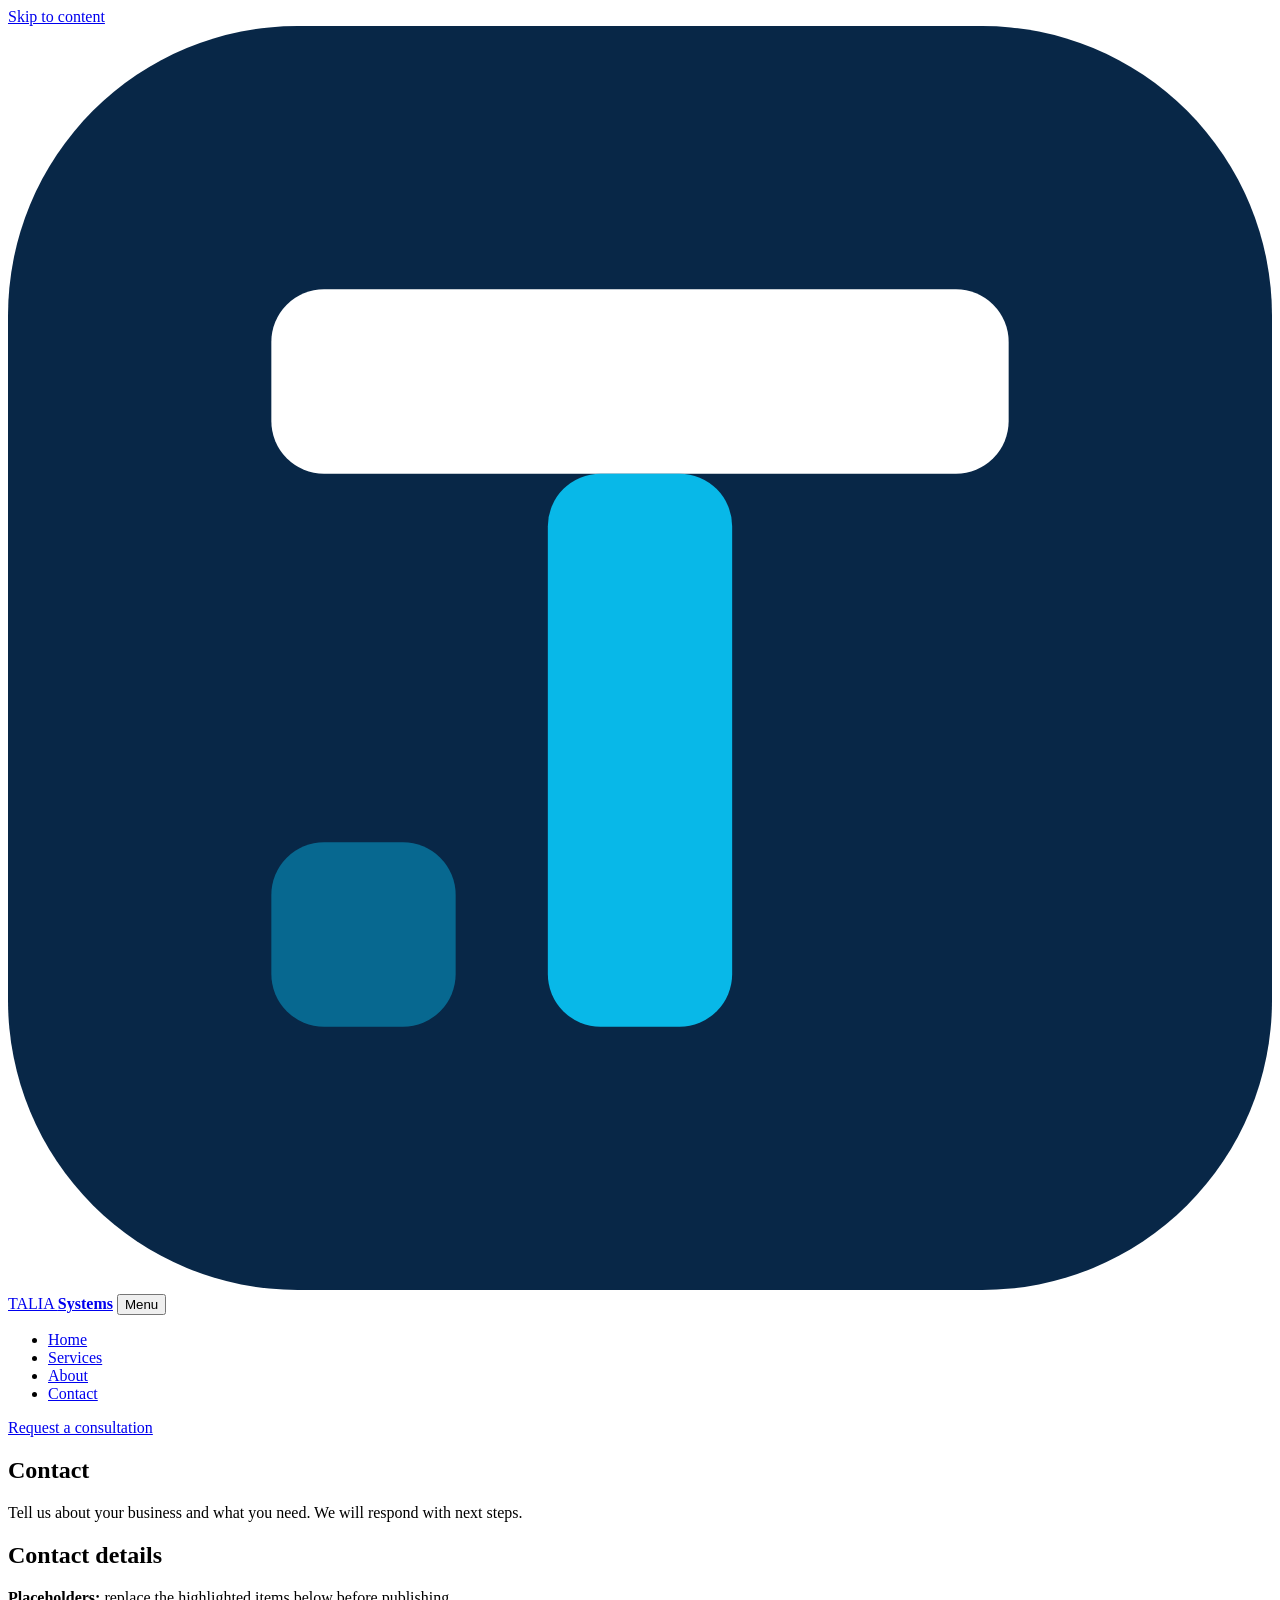
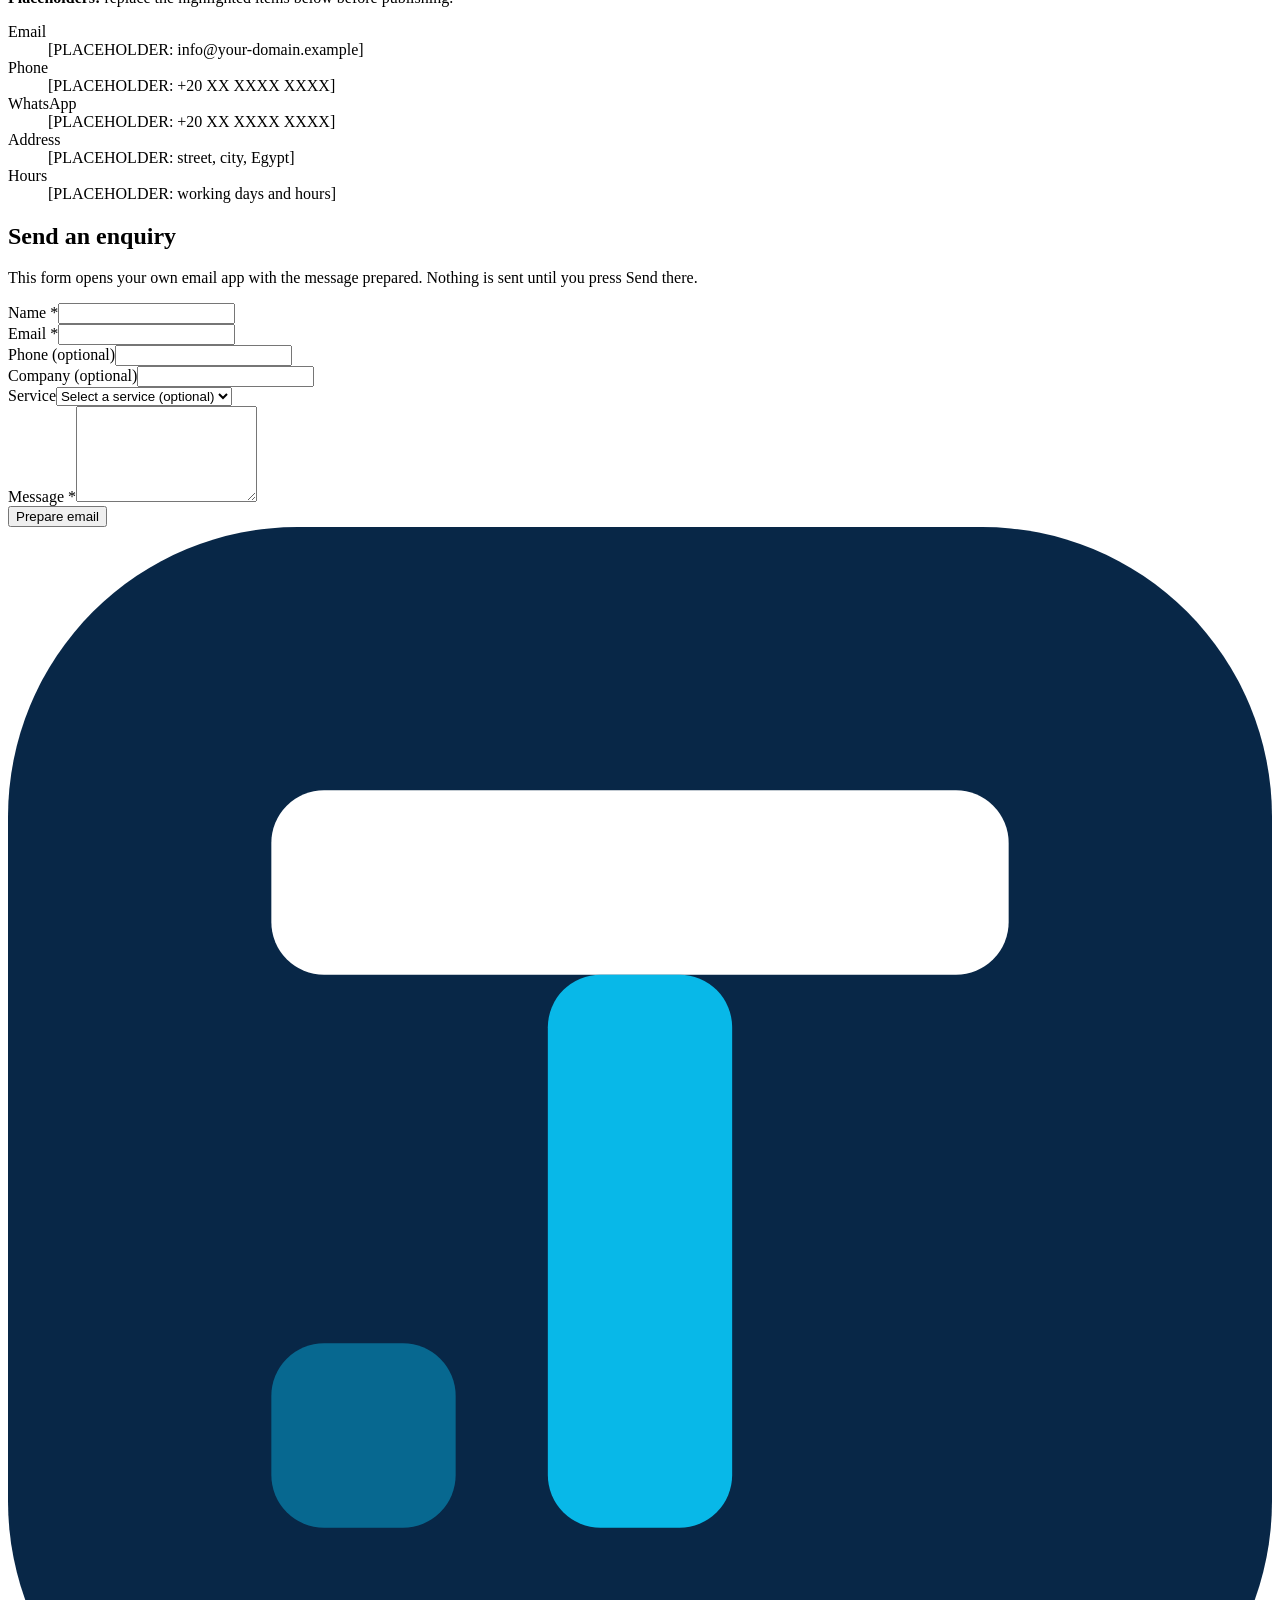
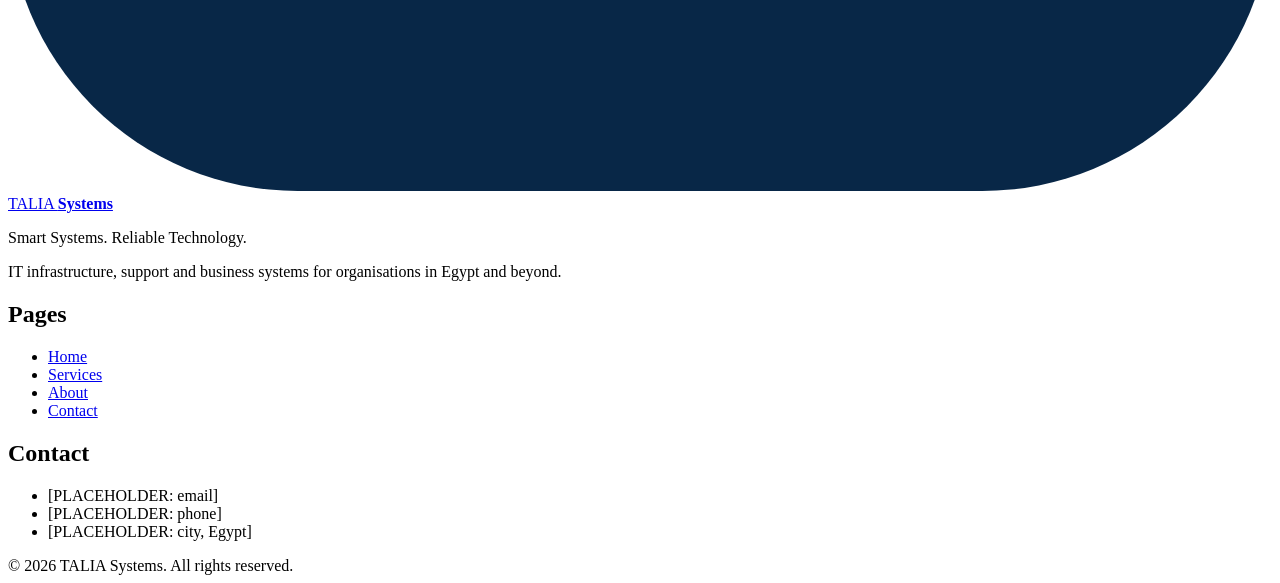
==== contact.html @ a973f9c1 "Add files" ====
<!DOCTYPE html>
<html lang="en"><head><meta charset="utf-8"><meta name="viewport" content="width=device-width,initial-scale=1">
<title>Contact | TALIA Systems</title><meta name="description" content="Contact TALIA Systems to discuss IT infrastructure, support, POS, cloud and automation for your business."><meta name="theme-color" content="#082747">
<link rel="icon" href="assets/favicon.svg" type="image/svg+xml">
<meta property="og:type" content="website"><meta property="og:site_name" content="TALIA Systems"><meta property="og:title" content="Contact | TALIA Systems"><meta property="og:description" content="Contact TALIA Systems to discuss IT infrastructure, support, POS, cloud and automation for your business."><meta property="og:image" content="assets/images/og-image.svg"><meta name="twitter:card" content="summary_large_image">
<link rel="stylesheet" href="assets/css/style.css"><script src="assets/js/main.js" defer></script></head>
<body class=""><a class="skip" href="#main">Skip to content</a>
<header class="top"><div class="wrap bar"><a class="brand" href="index.html" aria-label="TALIA Systems home"><svg class="mark" viewBox="0 0 48 48" aria-hidden="true" focusable="false"><rect width="48" height="48" rx="11" fill="#082747"/><rect x="10" y="10" width="28" height="7" rx="2" fill="#fff"/><rect x="20.5" y="17" width="7" height="21" rx="2" fill="#08B8E8"/><rect x="10" y="31" width="7" height="7" rx="2" fill="#08B8E8" opacity=".45"/></svg><span>TALIA <b>Systems</b></span></a>
<button class="burger" aria-expanded="false" aria-controls="menu"><span class="sr">Menu</span><i></i><i></i><i></i></button>
<nav id="menu" class="menu" aria-label="Main"><ul><li><a href="index.html">Home</a></li><li><a href="services.html">Services</a></li><li><a href="about.html">About</a></li><li><a href="contact.html" aria-current="page">Contact</a></li></ul><a class="btn btn-s" href="contact.html">Request a consultation</a></nav></div></header>
<main id="main"><section class="phead"><div class="wrap"><h1>Contact</h1><p class="lead">Tell us about your business and what you need. We will respond with next steps.</p></div></section>
<section class="sec"><div class="wrap cgrid"><div><h2>Contact details</h2><p class="note"><strong>Placeholders:</strong> replace the highlighted items below before publishing.</p><dl class="det"><dt>Email</dt><dd><span class="ph">[PLACEHOLDER: info@your-domain.example]</span></dd><dt>Phone</dt><dd><span class="ph">[PLACEHOLDER: +20 XX XXXX XXXX]</span></dd><dt>WhatsApp</dt><dd><span class="ph">[PLACEHOLDER: +20 XX XXXX XXXX]</span></dd><dt>Address</dt><dd><span class="ph">[PLACEHOLDER: street, city, Egypt]</span></dd><dt>Hours</dt><dd><span class="ph">[PLACEHOLDER: working days and hours]</span></dd></dl></div>
<div><h2>Send an enquiry</h2><p class="mut">This form opens your own email app with the message prepared. Nothing is sent until you press Send there.</p>
<form id="cform" novalidate data-email="info@your-domain.example"><div class="fld"><label for="name">Name <span aria-hidden="true">*</span></label><input id="name" name="name" autocomplete="name" required><span class="err" id="e-name"></span></div>
<div class="fld"><label for="email">Email <span aria-hidden="true">*</span></label><input id="email" name="email" type="email" autocomplete="email" required><span class="err" id="e-email"></span></div>
<div class="fld"><label for="phone">Phone (optional)</label><input id="phone" name="phone" type="tel" autocomplete="tel"></div>
<div class="fld"><label for="company">Company (optional)</label><input id="company" name="company" autocomplete="organization"></div>
<div class="fld"><label for="service">Service</label><select id="service" name="service"><option value="">Select a service (optional)</option><option value="infrastructure">IT infrastructure</option><option value="servers">Server administration</option><option value="networking">Networking</option><option value="managed-it">Managed IT support</option><option value="business-systems">Business systems</option><option value="pos">POS systems</option><option value="open-source">Open-source solutions</option><option value="virtualization">Virtualization</option><option value="docker">Docker and containers</option><option value="cloud">Cloud</option><option value="asset-management">IT asset management</option><option value="automation">Automation</option><option value="other">Other / not sure</option></select></div>
<div class="fld"><label for="message">Message <span aria-hidden="true">*</span></label><textarea id="message" name="message" rows="6" required minlength="10"></textarea><span class="err" id="e-message"></span></div>
<button class="btn" type="submit">Prepare email</button><div id="fstatus" role="status" aria-live="polite"></div></form></div></div></section></main><footer class="foot"><div class="wrap fgrid"><div><a class="brand brand-l" href="index.html"><svg class="mark" viewBox="0 0 48 48" aria-hidden="true" focusable="false"><rect width="48" height="48" rx="11" fill="#082747"/><rect x="10" y="10" width="28" height="7" rx="2" fill="#fff"/><rect x="20.5" y="17" width="7" height="21" rx="2" fill="#08B8E8"/><rect x="10" y="31" width="7" height="7" rx="2" fill="#08B8E8" opacity=".45"/></svg><span>TALIA <b>Systems</b></span></a><p>Smart Systems. Reliable Technology.</p><p class="mut">IT infrastructure, support and business systems for organisations in Egypt and beyond.</p></div>
<nav aria-label="Footer"><h2>Pages</h2><ul><li><a href="index.html">Home</a></li><li><a href="services.html">Services</a></li><li><a href="about.html">About</a></li><li><a href="contact.html">Contact</a></li></ul></nav>
<div><h2>Contact</h2><ul><li><span class="ph">[PLACEHOLDER: email]</span></li><li><span class="ph">[PLACEHOLDER: phone]</span></li><li><span class="ph">[PLACEHOLDER: city, Egypt]</span></li></ul></div></div>
<div class="wrap legal">&copy; <span data-year>2026</span> TALIA Systems. All rights reserved.</div></footer></body></html>
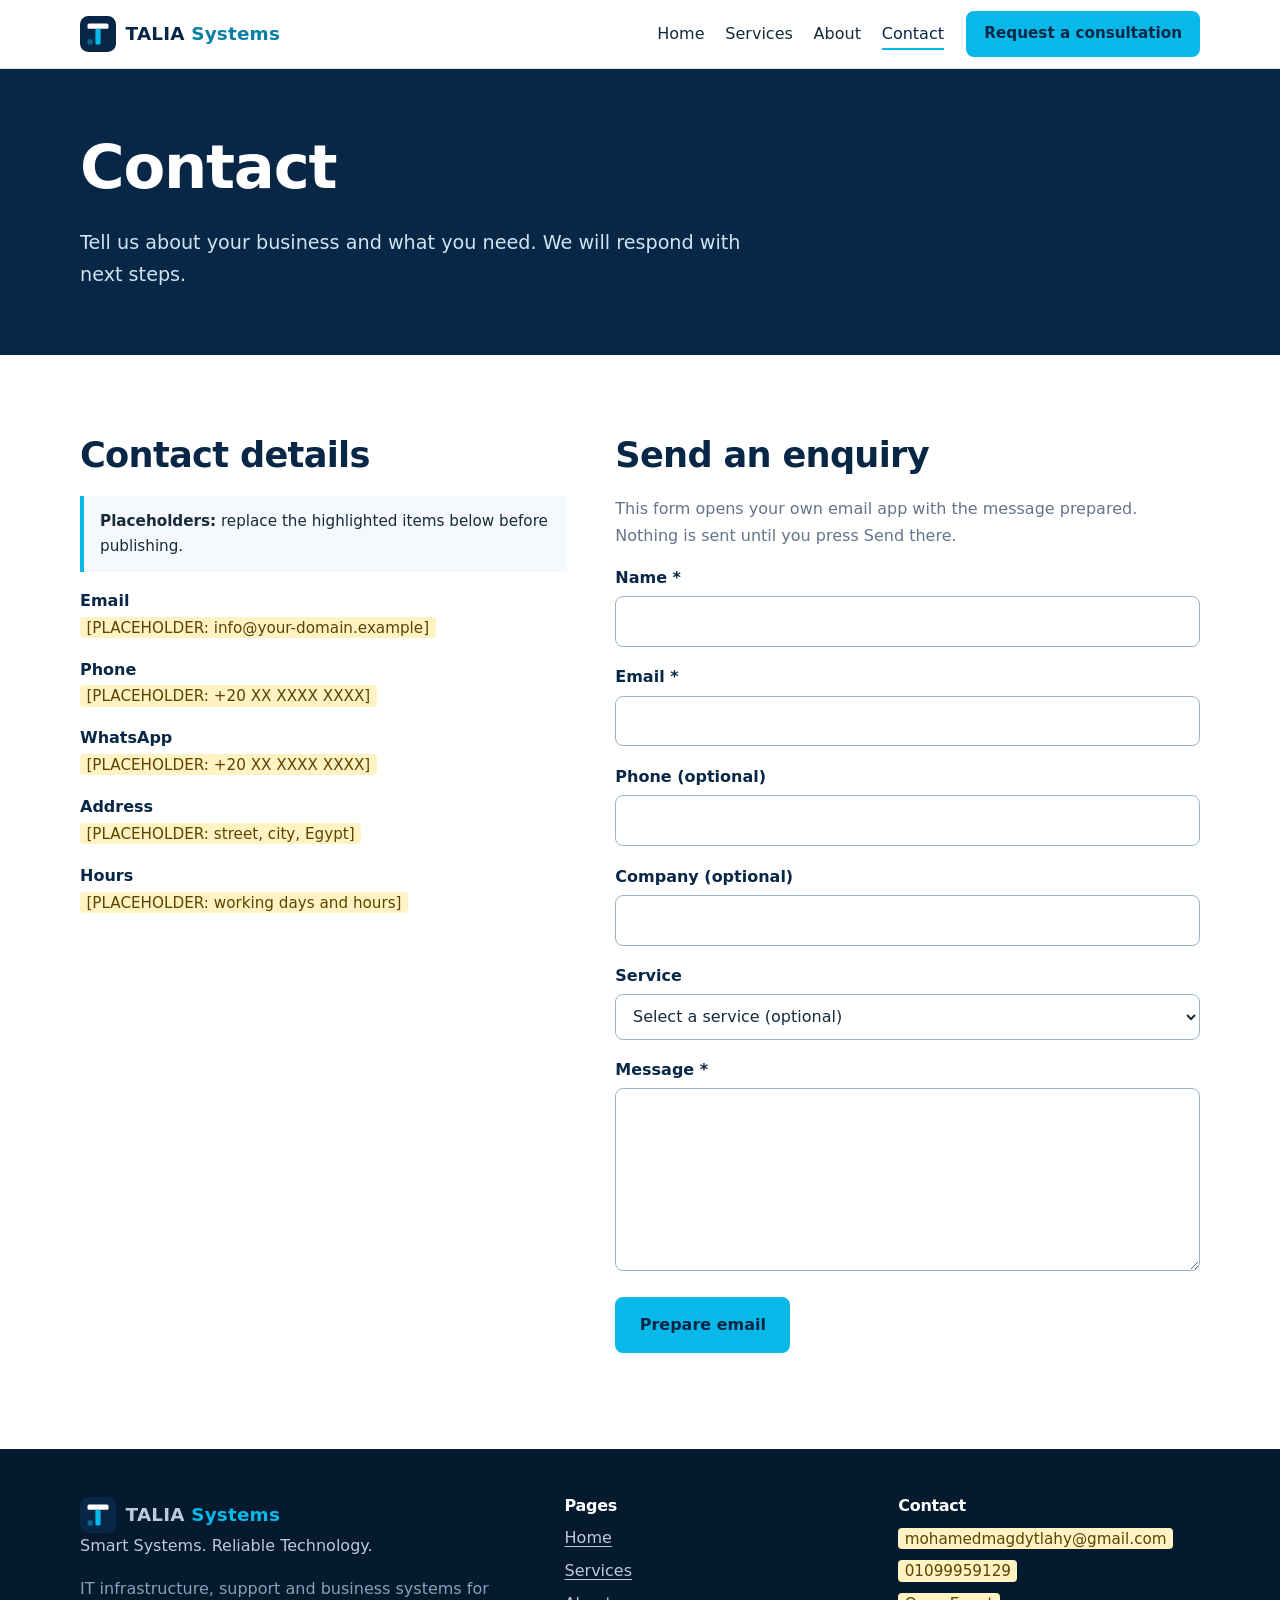
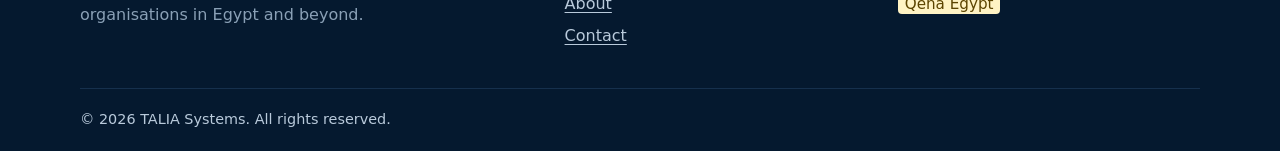
==== commit 8a113c45: "replace placeholders" ====
--- a/contact.html
+++ b/contact.html
@@ -19,5 +19,5 @@
 <div class="fld"><label for="message">Message <span aria-hidden="true">*</span></label><textarea id="message" name="message" rows="6" required minlength="10"></textarea><span class="err" id="e-message"></span></div>
 <button class="btn" type="submit">Prepare email</button><div id="fstatus" role="status" aria-live="polite"></div></form></div></div></section></main><footer class="foot"><div class="wrap fgrid"><div><a class="brand brand-l" href="index.html"><svg class="mark" viewBox="0 0 48 48" aria-hidden="true" focusable="false"><rect width="48" height="48" rx="11" fill="#082747"/><rect x="10" y="10" width="28" height="7" rx="2" fill="#fff"/><rect x="20.5" y="17" width="7" height="21" rx="2" fill="#08B8E8"/><rect x="10" y="31" width="7" height="7" rx="2" fill="#08B8E8" opacity=".45"/></svg><span>TALIA <b>Systems</b></span></a><p>Smart Systems. Reliable Technology.</p><p class="mut">IT infrastructure, support and business systems for organisations in Egypt and beyond.</p></div>
 <nav aria-label="Footer"><h2>Pages</h2><ul><li><a href="index.html">Home</a></li><li><a href="services.html">Services</a></li><li><a href="about.html">About</a></li><li><a href="contact.html">Contact</a></li></ul></nav>
-<div><h2>Contact</h2><ul><li><span class="ph">[PLACEHOLDER: email]</span></li><li><span class="ph">[PLACEHOLDER: phone]</span></li><li><span class="ph">[PLACEHOLDER: city, Egypt]</span></li></ul></div></div>
-<div class="wrap legal">&copy; <span data-year>2026</span> TALIA Systems. All rights reserved.</div></footer></body></html>+<div><h2>Contact</h2><ul><li><span class="ph">mohamedmagdytlahy@gmail.com</span></li><li><span class="ph">01099959129</span></li><li><span class="ph">Qena Egypt</span></li></ul></div></div>
+<div class="wrap legal">&copy; <span data-year>2026</span> TALIA Systems. All rights reserved.</div></footer></body></html>
--- a/assets/css/style.css
+++ b/assets/css/style.css
@@ -0,0 +1,61 @@
+:root{--navy:#082747;--cyan:#08B8E8;--white:#fff;--bg:#F5F8FC;--ink:#172B3A;--mut:#64748B;--line:#dbe4ee;--cyan-d:#0a7fa3;--r:10px}
+*{box-sizing:border-box}html{scroll-behavior:smooth;scroll-padding-top:84px}
+body{margin:0;font:1rem/1.65 "Segoe UI",system-ui,-apple-system,"Helvetica Neue",Arial,sans-serif;color:var(--ink);background:var(--white);-webkit-text-size-adjust:100%}
+img,svg{max-width:100%}a{color:var(--cyan-d);text-underline-offset:3px}a:hover{color:var(--navy)}
+:focus-visible{outline:3px solid var(--cyan);outline-offset:3px;border-radius:4px}
+.sr,.skip:not(:focus){position:absolute;width:1px;height:1px;overflow:hidden;clip:rect(0 0 0 0);white-space:nowrap}
+.skip:focus{position:fixed;top:8px;left:8px;z-index:99;background:var(--white);padding:.6rem 1rem;border-radius:6px}
+.wrap{width:min(1120px,100% - 2.5rem);margin-inline:auto}
+h1,h2,h3{font-weight:700;line-height:1.15;letter-spacing:-.02em;color:var(--navy);margin:0 0 .6em}
+h1{font-size:clamp(2.2rem,5.5vw,3.8rem)}h2{font-size:clamp(1.6rem,3vw,2.2rem)}h3{font-size:1.1rem;letter-spacing:-.01em}
+p{margin:0 0 1em;max-width:68ch}.lead{font-size:1.2rem;max-width:56ch}.mut,.sub{color:var(--mut)}
+.top{position:sticky;top:0;z-index:20;background:rgba(255,255,255,.96);border-bottom:1px solid var(--line);backdrop-filter:blur(8px)}
+.bar{display:flex;align-items:center;justify-content:space-between;min-height:68px;gap:1rem}
+.brand{display:flex;align-items:center;gap:.6rem;text-decoration:none;color:var(--navy);font-size:1.15rem;font-weight:600;letter-spacing:.01em}.brand b{color:var(--cyan-d);font-weight:600}.mark{width:36px;height:36px;flex:none}
+.menu{display:flex;align-items:center;gap:1.4rem}.menu ul{display:flex;gap:1.3rem;list-style:none;margin:0;padding:0}
+.menu a:not(.btn){color:var(--ink);text-decoration:none;padding:.3rem 0;border-bottom:2px solid transparent}
+.menu a:not(.btn):hover,.menu a[aria-current]{border-color:var(--cyan);color:var(--navy)}
+.burger{display:none;background:none;border:1px solid var(--line);border-radius:8px;width:44px;height:44px;padding:11px;cursor:pointer}
+.burger i{display:block;height:2px;background:var(--navy);margin:5px 0;transition:transform .2s}
+.btn{display:inline-block;background:var(--cyan);color:var(--navy);font-weight:700;text-decoration:none;padding:.8rem 1.4rem;border-radius:8px;border:2px solid var(--cyan);cursor:pointer;font:inherit;font-weight:700;transition:background .2s,color .2s}
+.btn:hover{background:var(--white);color:var(--navy)}.btn-s{padding:.55rem 1rem;font-size:.95rem}
+.btn-g{background:transparent;color:var(--white);border-color:rgba(255,255,255,.5)}.btn-g:hover{background:var(--white);color:var(--navy)}
+.btn-d{background:var(--navy);color:var(--white);border-color:var(--navy)}.btn-d:hover{background:var(--white);color:var(--navy)}
+.acts{display:flex;flex-wrap:wrap;gap:.8rem;margin-top:1.6rem}
+.hero{background:var(--navy);color:var(--white);padding:clamp(3rem,8vw,6rem) 0;background-image:linear-gradient(rgba(8,184,232,.07) 1px,transparent 1px),linear-gradient(90deg,rgba(8,184,232,.07) 1px,transparent 1px);background-size:44px 44px}
+.hero h1,.hero .lead{color:var(--white)}.hero .lead{color:#cfe3f2}
+.hgrid{display:grid;grid-template-columns:1.2fr .8fr;gap:3rem;align-items:center}.rack{width:100%;max-width:380px;justify-self:center}
+.led{animation:blink 2.4s infinite}.l1{animation-delay:.6s}.l2{animation-delay:1.2s}.l3{animation-delay:1.8s}
+@keyframes blink{0%,60%,100%{opacity:1}75%{opacity:.2}}
+.sec{padding:clamp(3rem,7vw,5rem) 0}.alt{background:var(--bg)}
+.two{display:grid;grid-template-columns:1fr 1.3fr;gap:3rem}
+.cards{list-style:none;margin:2rem 0 0;padding:0;display:grid;grid-template-columns:repeat(auto-fill,minmax(250px,1fr));gap:1px;background:var(--line);border:1px solid var(--line);border-radius:var(--r);overflow:hidden}
+.cards li{background:var(--white);padding:1.4rem;border-top:3px solid transparent;transition:border-color .2s}.cards li:hover,.cards li:focus-within{border-top-color:var(--cyan)}
+.cards a{color:var(--navy);text-decoration:none}.cards a:hover{text-decoration:underline}.cards p{color:var(--mut);margin:0;font-size:.95rem}
+.more{margin-top:2rem}
+.diff{list-style:none;padding:0;margin:2rem 0 0;display:grid;grid-template-columns:repeat(auto-fit,minmax(240px,1fr));gap:2rem}
+.diff li{border-left:4px solid var(--cyan);padding-left:1.1rem}.diff p{color:var(--mut);margin:0}
+.steps{list-style:none;counter-reset:s;padding:0;margin:2rem 0 0;display:grid;grid-template-columns:repeat(auto-fit,minmax(210px,1fr));gap:1.5rem}
+.steps li{counter-increment:s;position:relative;padding-top:3.2rem}.steps li:before{content:counter(s);position:absolute;top:0;left:0;width:2.4rem;height:2.4rem;border-radius:50%;background:var(--navy);color:var(--cyan);font-weight:700;display:grid;place-items:center}
+.steps li:after{content:"";position:absolute;top:1.2rem;left:3rem;right:-1rem;height:2px;background:var(--line)}.steps li:last-child:after{display:none}.steps p{color:var(--mut);margin:0}
+.cta{background:var(--navy);color:var(--white);text-align:center;padding:clamp(3rem,7vw,4.5rem) 0}.cta h2{color:var(--white)}.cta p{margin-inline:auto;color:#cfe3f2}
+.phead{background:var(--navy);padding:clamp(2.5rem,6vw,4rem) 0;color:var(--white)}.phead h1{color:var(--white);margin-bottom:.4em}.phead .lead{color:#cfe3f2;margin:0}
+.svcs{padding-block:2rem 4rem}.svc{display:grid;grid-template-columns:1.3fr 1fr;gap:2.5rem;padding:2.2rem 0;border-bottom:1px solid var(--line)}.svc:last-child{border:0}
+.svc ul{list-style:none;margin:0;padding:1.2rem 1.4rem;background:var(--bg);border-radius:var(--r);align-self:start}
+.svc li{padding:.45rem 0 .45rem 1.5rem;position:relative}.svc li:before{content:"";position:absolute;left:0;top:1.05em;width:.7rem;height:2px;background:var(--cyan)}
+.cgrid{display:grid;grid-template-columns:1fr 1.2fr;gap:3rem}.det dt{font-weight:700;color:var(--navy);margin-top:1rem}.det dd{margin:0}
+.ph{background:#fff3c4;color:#5c4400;padding:.1rem .4rem;border-radius:4px;font-size:.95em}
+.note{background:var(--bg);border-left:4px solid var(--cyan);padding:.8rem 1rem;font-size:.95rem}
+.fld{margin-bottom:1.1rem}label{display:block;font-weight:600;margin-bottom:.3rem;color:var(--navy)}
+input,select,textarea{width:100%;font:inherit;color:var(--ink);padding:.7rem .8rem;border:1.5px solid #9fb1c4;border-radius:8px;background:var(--white)}
+input[aria-invalid=true],textarea[aria-invalid=true]{border-color:#b42318}.err{display:block;color:#b42318;font-size:.9rem;min-height:0}
+#fstatus{margin-top:1rem}#fstatus .ok,#fstatus .warn{padding:.9rem 1rem;border-radius:8px;max-width:60ch}#fstatus .ok{background:#e7f7fc;border:1px solid var(--cyan)}#fstatus .warn{background:#fff3c4}
+.nf{text-align:center;padding:clamp(4rem,12vw,8rem) 0}.nf .big{font-size:clamp(5rem,18vw,10rem);font-weight:800;color:var(--navy);line-height:1;margin:0 auto;letter-spacing:-.05em;border-bottom:6px solid var(--cyan);display:inline-block}.nf .lead{margin-inline:auto}.nf .acts{justify-content:center}.nf .btn-g{color:var(--navy);border-color:var(--navy)}
+.foot{background:#05192f;color:#b9cadb;padding-top:3rem}.foot a{color:#b9cadb}.foot a:hover{color:var(--cyan)}.foot h2{font-size:1rem;color:var(--white)}
+.brand-l{color:var(--white)}.brand-l b{color:var(--cyan)}.foot .mut{color:#8aa0b6}.foot ul{list-style:none;padding:0;margin:0}.foot li{margin-bottom:.4rem}
+.fgrid{display:grid;grid-template-columns:1.5fr 1fr 1fr;gap:2rem}.legal{border-top:1px solid #16304d;margin-top:2rem;padding-block:1.2rem;font-size:.9rem}
+@media(max-width:860px){.hgrid,.two,.svc,.cgrid,.fgrid{grid-template-columns:1fr;gap:1.5rem}.rack{max-width:260px}.steps li:after{display:none}
+.burger{display:block}.menu{display:none;position:absolute;left:0;right:0;top:100%;background:var(--white);border-bottom:1px solid var(--line);flex-direction:column;align-items:stretch;padding:1rem 1.25rem 1.4rem;gap:1rem}
+.menu.open{display:flex}.menu ul{flex-direction:column;gap:.4rem}.menu a:not(.btn){display:block;padding:.6rem 0}.btn-s{text-align:center}
+.burger[aria-expanded=true] i:nth-of-type(1){transform:translateY(7px) rotate(45deg)}.burger[aria-expanded=true] i:nth-of-type(2){opacity:0}.burger[aria-expanded=true] i:nth-of-type(3){transform:translateY(-7px) rotate(-45deg)}}
+@media(prefers-reduced-motion:reduce){*,*:before,*:after{animation:none!important;transition:none!important;scroll-behavior:auto!important}}
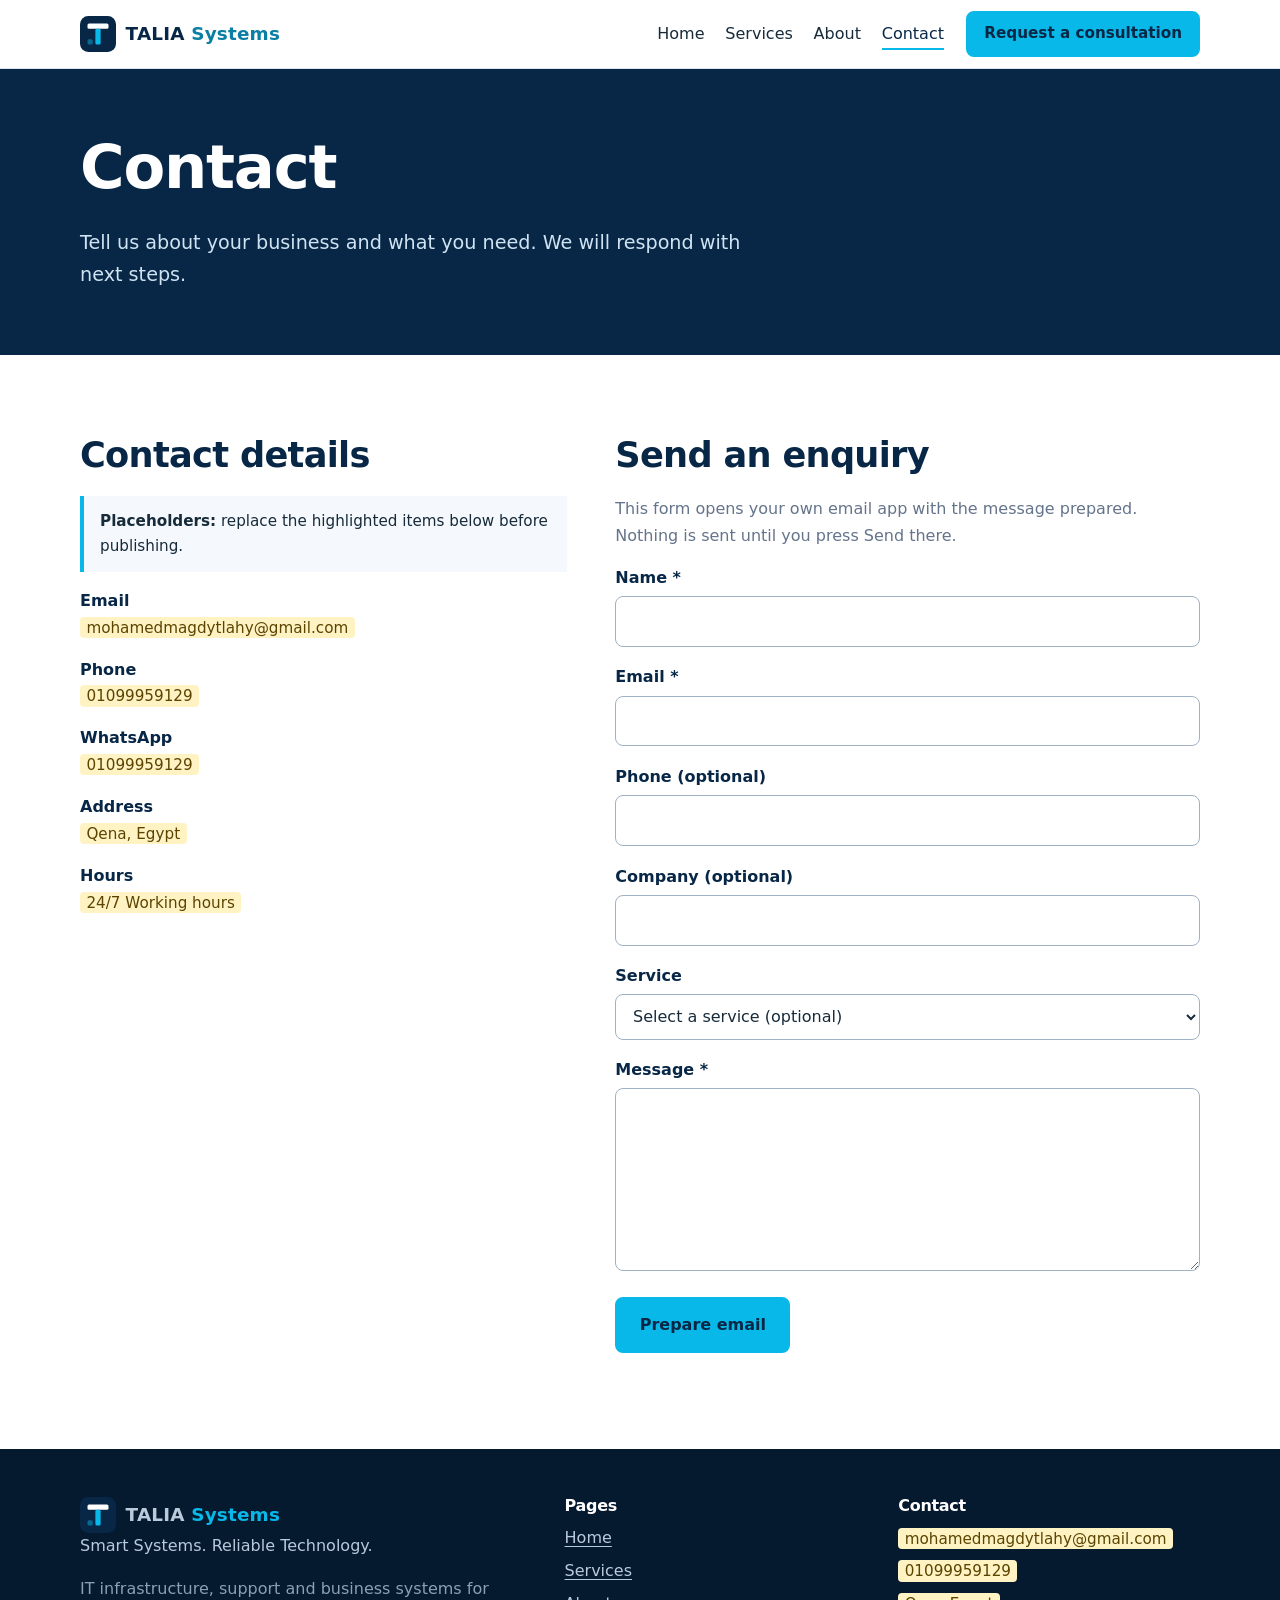
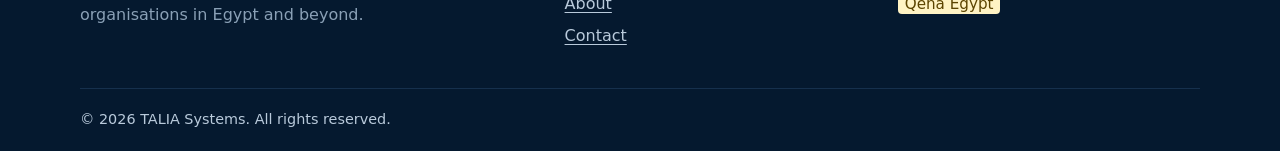
==== commit dfcacdfc: "replace placeholders" ====
--- a/contact.html
+++ b/contact.html
@@ -9,7 +9,7 @@
 <button class="burger" aria-expanded="false" aria-controls="menu"><span class="sr">Menu</span><i></i><i></i><i></i></button>
 <nav id="menu" class="menu" aria-label="Main"><ul><li><a href="index.html">Home</a></li><li><a href="services.html">Services</a></li><li><a href="about.html">About</a></li><li><a href="contact.html" aria-current="page">Contact</a></li></ul><a class="btn btn-s" href="contact.html">Request a consultation</a></nav></div></header>
 <main id="main"><section class="phead"><div class="wrap"><h1>Contact</h1><p class="lead">Tell us about your business and what you need. We will respond with next steps.</p></div></section>
-<section class="sec"><div class="wrap cgrid"><div><h2>Contact details</h2><p class="note"><strong>Placeholders:</strong> replace the highlighted items below before publishing.</p><dl class="det"><dt>Email</dt><dd><span class="ph">[PLACEHOLDER: info@your-domain.example]</span></dd><dt>Phone</dt><dd><span class="ph">[PLACEHOLDER: +20 XX XXXX XXXX]</span></dd><dt>WhatsApp</dt><dd><span class="ph">[PLACEHOLDER: +20 XX XXXX XXXX]</span></dd><dt>Address</dt><dd><span class="ph">[PLACEHOLDER: street, city, Egypt]</span></dd><dt>Hours</dt><dd><span class="ph">[PLACEHOLDER: working days and hours]</span></dd></dl></div>
+<section class="sec"><div class="wrap cgrid"><div><h2>Contact details</h2><p class="note"><strong>Placeholders:</strong> replace the highlighted items below before publishing.</p><dl class="det"><dt>Email</dt><dd><span class="ph">mohamedmagdytlahy@gmail.com</span></dd><dt>Phone</dt><dd><span class="ph">01099959129</span></dd><dt>WhatsApp</dt><dd><span class="ph">01099959129</span></dd><dt>Address</dt><dd><span class="ph">Qena, Egypt</span></dd><dt>Hours</dt><dd><span class="ph">24/7 Working hours</span></dd></dl></div>
 <div><h2>Send an enquiry</h2><p class="mut">This form opens your own email app with the message prepared. Nothing is sent until you press Send there.</p>
 <form id="cform" novalidate data-email="info@your-domain.example"><div class="fld"><label for="name">Name <span aria-hidden="true">*</span></label><input id="name" name="name" autocomplete="name" required><span class="err" id="e-name"></span></div>
 <div class="fld"><label for="email">Email <span aria-hidden="true">*</span></label><input id="email" name="email" type="email" autocomplete="email" required><span class="err" id="e-email"></span></div>
